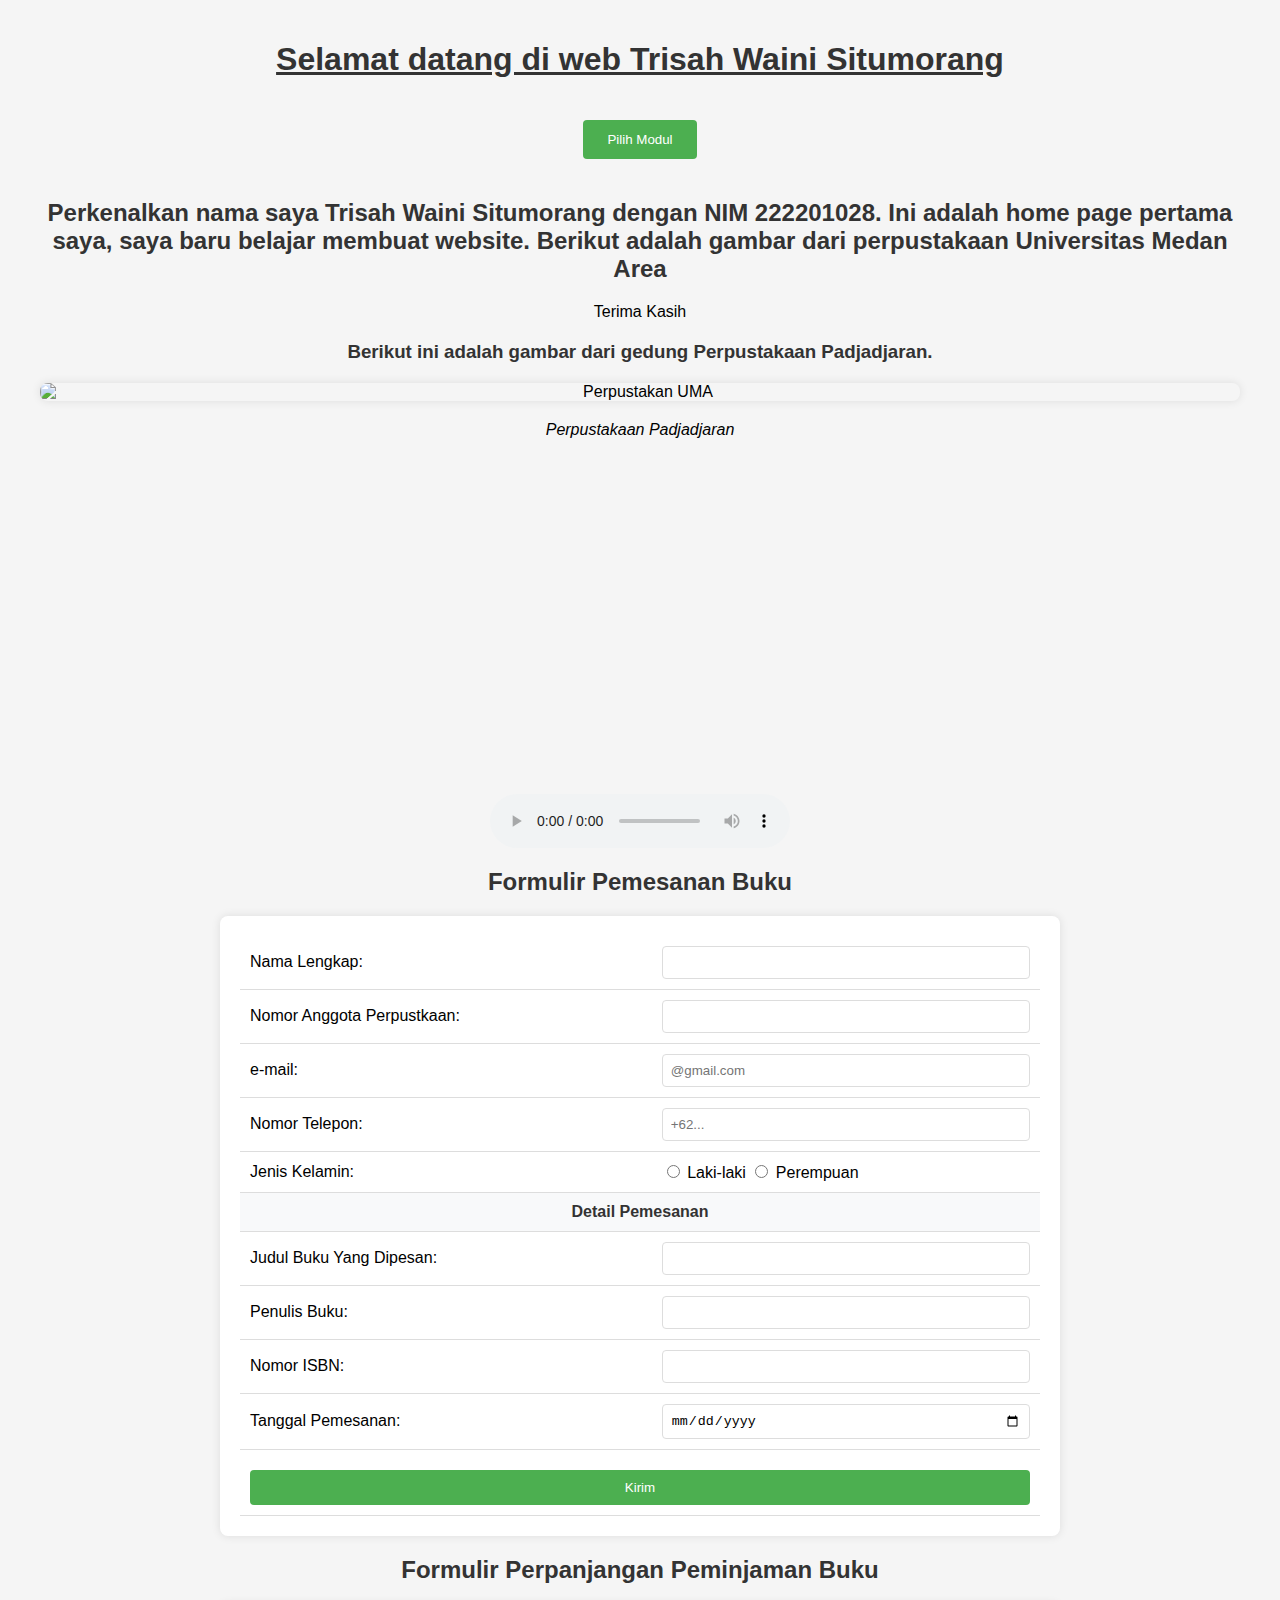
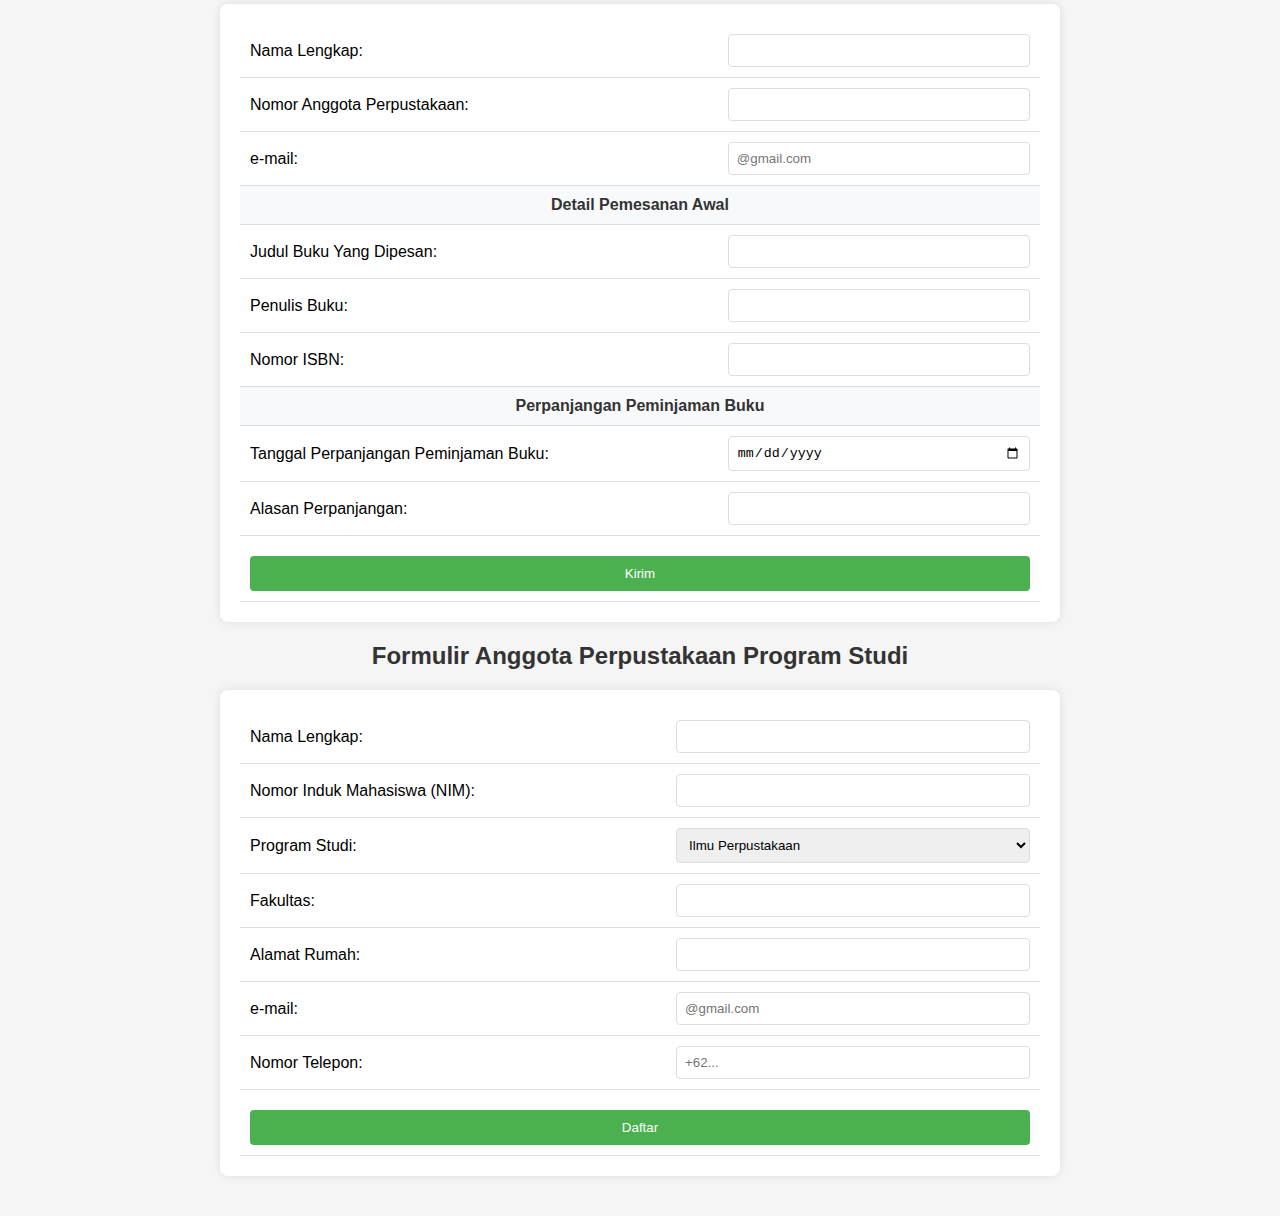
==== index.html @ 6c04b11e "Rename indeks.html to index.html" ====
<!DOCTYPE html>
<html lang="id">
<head>
    <meta charset="UTF-8">
    <style>
        body {
            font-family: Arial, sans-serif;
            max-width: 1200px;
            margin: 0 auto;
            padding: 20px;
            background-color: #f5f5f5;
        }

        h1, h2, h3, h4 {
            color: #333;
            text-align: center;
        }

        img {
            max-width: 100%;
            height: auto;
            display: block;
            margin: 20px auto;
            border-radius: 8px;
            box-shadow: 0 0 10px rgba(0,0,0,0.1);
        }

        iframe, audio {
            display: block;
            margin: 20px auto;
        }

        form {
            background-color: white;
            padding: 20px;
            border-radius: 8px;
            box-shadow: 0 0 10px rgba(0,0,0,0.1);
            margin: 20px auto;
            max-width: 800px;
        }

        table {
            width: 100%;
            border-collapse: collapse;
        }

        td, th {
            padding: 10px;
            border-bottom: 1px solid #ddd;
        }

        input[type="text"],
        input[type="password"],
        input[type="email"],
        input[type="number"],
        input[type="date"],
        select {
            width: 100%;
            padding: 8px;
            border: 1px solid #ddd;
            border-radius: 4px;
            box-sizing: border-box;
        }

        input[type="submit"] {
            background-color: #4CAF50;
            color: white;
            padding: 10px 20px;
            border: none;
            border-radius: 4px;
            cursor: pointer;
            width: 100%;
            margin-top: 10px;
        }

        input[type="submit"]:hover {
            background-color: #45a049;
        }

        .radio-group {
            display: flex;
            gap: 20px;
        }

        th[colspan="2"] {
            background-color: #f8f9fa;
            color: #333;
            text-align: center;
        }

        .container {
            width: 100%;
            max-width: 1200px;
            margin: 0 auto;
            text-align: center;
        }

        p {
            text-align: center;
            margin: 20px 0;
        }

        form {
            text-align: left;
            width: 100%;
            max-width: 800px;
            margin: 20px auto;
        }

        /* Tambahkan style untuk dropdown */
        .dropdown {
            position: relative;
            display: inline-block;
            margin: 20px 0;
        }

        .dropbtn {
            background-color: #4CAF50;
            color: white;
            padding: 12px 24px;
            border: none;
            border-radius: 4px;
            cursor: pointer;
        }

        .dropdown-content {
            display: none;
            position: absolute;
            background-color: #f9f9f9;
            min-width: 160px;
            box-shadow: 0px 8px 16px 0px rgba(0,0,0,0.2);
            z-index: 1;
            border-radius: 4px;
        }

        .dropdown-content a {
            color: black;
            padding: 12px 16px;
            text-decoration: none;
            display: block;
        }

        .dropdown-content a:hover {
            background-color: #f1f1f1;
            border-radius: 4px;
        }

        .dropdown:hover .dropdown-content {
            display: block;
        }

        .dropdown:hover .dropbtn {
            background-color: #45a049;
        }
    </style>
</head>
<body>
    <div class="container">
        <h1><u>Selamat datang di web Trisah Waini Situmorang</u></h1>
        
        <div class="dropdown">
            <button class="dropbtn">Pilih Modul</button>
            <div class="dropdown-content">
                <a href="modul4.html">Modul 4</a>
                <a href="modul5.html">Modul 5</a>
                <a href="modul6.html">Modul 6</a>
            </div>
        </div>
        
        <h2>Perkenalkan nama saya Trisah Waini Situmorang dengan NIM 222201028. Ini adalah home page pertama saya, saya baru belajar membuat website. Berikut adalah gambar dari perpustakaan Universitas Medan Area</h2>
        
        <p>Terima Kasih</p>
        
        <h3>Berikut ini adalah gambar dari gedung Perpustakaan Padjadjaran.</h3>
        
        <img src="https://uma.ac.id/asset/foto_statis/perpustakaan-uma.JPG" alt="Perpustakan UMA">
        
        <p><i>Perpustakaan Padjadjaran</i></p>
        
        <iframe width="560" height="315" src="https://www.youtube.com/embed/VNnEdT5eKw0?si=j8-yDd8M9oHz9BJK" title="YouTube video player" frameborder="0" allow="accelerometer; autoplay; clipboard-write; encrypted-media; gyroscope; picture-in-picture; web-share" referrerpolicy="strict-origin-when-cross-origin" allowfullscreen></iframe>
        
        <p>
            <audio controls>
                <source src="Mighfar Suganda - Gemuruh Riuh (Official Lyric Video) _ Final 4K Version.mp3" type="audio/mpeg">
            </audio>
        </p>
        
        <h2>Formulir Pemesanan Buku</h2>
        <form>
            <table>
                <tr>
                    <td>Nama Lengkap:</td>
                    <td><input type="text" /></td>
                </tr>
                <tr>
                    <td>Nomor Anggota Perpustkaan:</td>
                    <td><input type="password" /></td>
                </tr>
                <tr>
                    <td>e-mail:</td>
                    <td><input type="email" name="email" placeholder="@gmail.com" /></td>
                </tr>
                <tr>
                    <td>Nomor Telepon:</td>
                    <td><input type="number" name="Nomor Telepon" placeholder="+62..." /></td>
                </tr>
                <tr>
                    <td>Jenis Kelamin:</td>
                    <td>
                        <label><input type="radio" name="jenis_kelamin" value="laki-laki" /> Laki-laki</label>
                        <label><input type="radio" name="jenis_kelamin" value="perempuan" /> Perempuan</label>
                    </td>
                </tr>
                <tr>
                    <th colspan="2">Detail Pemesanan</th>
                </tr>
                <tr>
                    <td>Judul Buku Yang Dipesan:</td>
                    <td><input type="text" name="Judul Buku" /></td>
                </tr>
                <tr>
                    <td>Penulis Buku:</td>
                    <td><input type="text" name="Penulis Buku" /></td>
                </tr>
                <tr>
                    <td>Nomor ISBN:</td>
                    <td><input type="number" name="Nomor ISBN" /></td>
                </tr>
                <tr>
                    <td>Tanggal Pemesanan:</td>
                    <td><input type="date" name="Tanggal Pemesanan" /></td>
                </tr>
                <tr>
                    <td colspan="2">
                        <input type="submit" name="submit" value="Kirim" />
                    </td>
                </tr>
            </table>
        </form>
        
        <h2>Formulir Perpanjangan Peminjaman Buku</h2>
        <form>
            <table>
                <tr>
                    <td>Nama Lengkap:</td>
                    <td><input type="text" /></td>
                </tr>
                <tr>
                    <td>Nomor Anggota Perpustakaan:</td>
                    <td><input type="password" /></td>
                </tr>
                <tr>
                    <td>e-mail:</td>
                    <td><input type="email" name="email" placeholder="@gmail.com" /></td>
                </tr>
                <tr>
                    <th colspan="2">Detail Pemesanan Awal</th>
                </tr>
                <tr>
                    <td>Judul Buku Yang Dipesan:</td>
                    <td><input type="text" name="Judul Buku" /></td>
                </tr>
                <tr>
                    <td>Penulis Buku:</td>
                    <td><input type="text" name="Penulis Buku" /></td>
                </tr>
                <tr>
                    <td>Nomor ISBN:</td>
                    <td><input type="number" name="Nomor ISBN" /></td>
                </tr>
                <tr>
                    <th colspan="2">Perpanjangan Peminjaman Buku</th>
                </tr>
                <tr>
                    <td>Tanggal Perpanjangan Peminjaman Buku:</td>
                    <td><input type="date" name="Tanggal Perpanjang Peminjaman Buku" /></td>
                </tr>
                <tr>
                    <td>Alasan Perpanjangan:</td>
                    <td><input type="text" name="Alasan Perpanjangan" /></td>
                </tr>
                <tr>
                    <td colspan="2">
                        <input type="submit" name="submit" value="Kirim" />
                    </td>
                </tr>
            </table>
        </form>
        <h2>Formulir Anggota Perpustakaan Program Studi</h2>
        <form>
            <table>
                <tr>
                    <td>Nama Lengkap:</td>
                    <td><input type="text" /></td>
                </tr>
                <tr>
                    <td>Nomor Induk Mahasiswa (NIM):</td>
                    <td><input type="text" name="NIM" /></td>
                </tr>
                <tr>
                    <td>Program Studi:</td>
                    <td>
                        <select name="prodi">
                            <option value="ilmu perpustakaan">Ilmu Perpustakaan</option>
                            <option value="informatika">Informatika</option>
                            <option value="manajemen">Manajemen</option>
                            <option value="akuntansi">Akuntansi</option>
                        </select>
                    </td>
                </tr>
                <tr>
                    <td>Fakultas:</td>
                    <td><input type="text" name="fakultas" /></td>
                </tr>
                <tr>
                    <td>Alamat Rumah:</td>
                    <td><input type="text" name="alamat" /></td>
                </tr>
                <tr>
                    <td>e-mail:</td>
                    <td><input type="email" name="email" placeholder="@gmail.com" /></td>
                </tr>
                <tr>
                    <td>Nomor Telepon:</td>
                    <td><input type="number" name="telepon" placeholder="+62..." /></td>
                </tr>
                <tr>
                    <td colspan="2">
                        <input type="submit" value="Daftar" />
                    </td>
                </tr>
            </table>
        </form>
    </div>
</body>
</html>
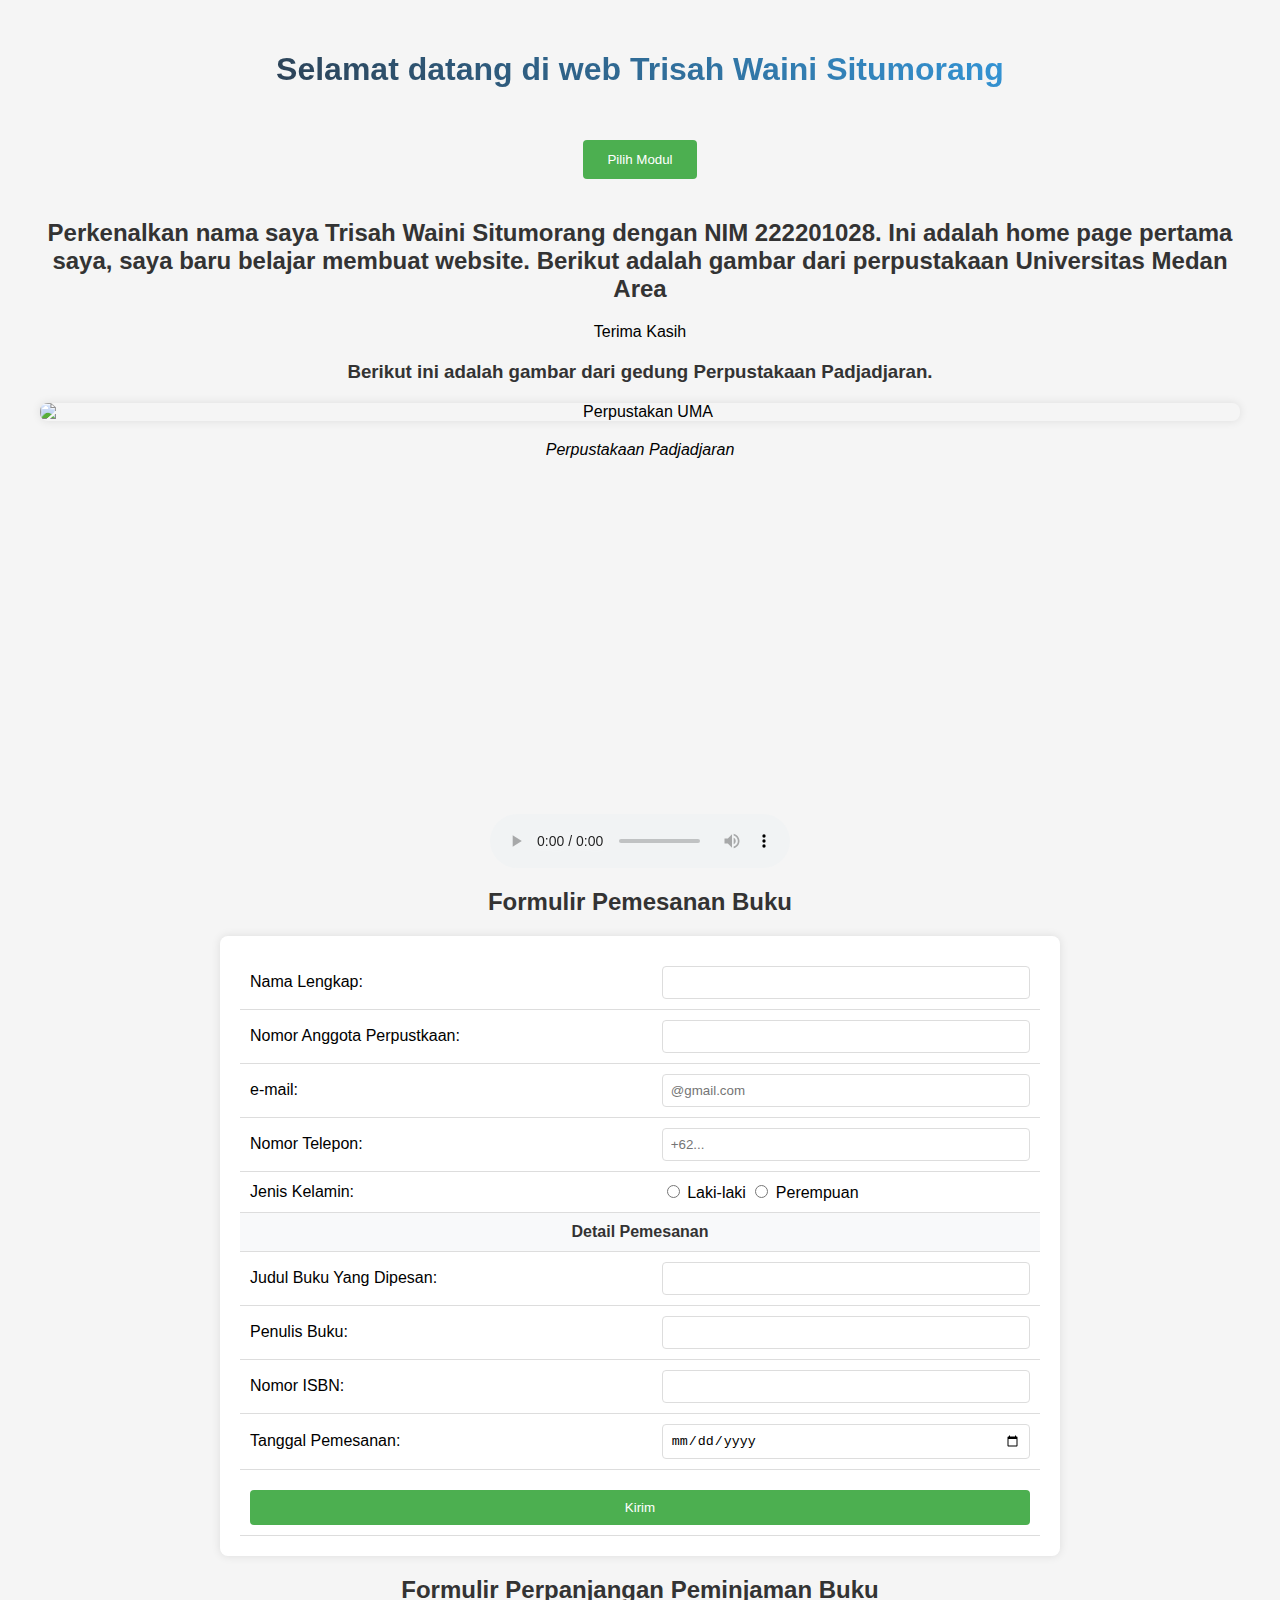
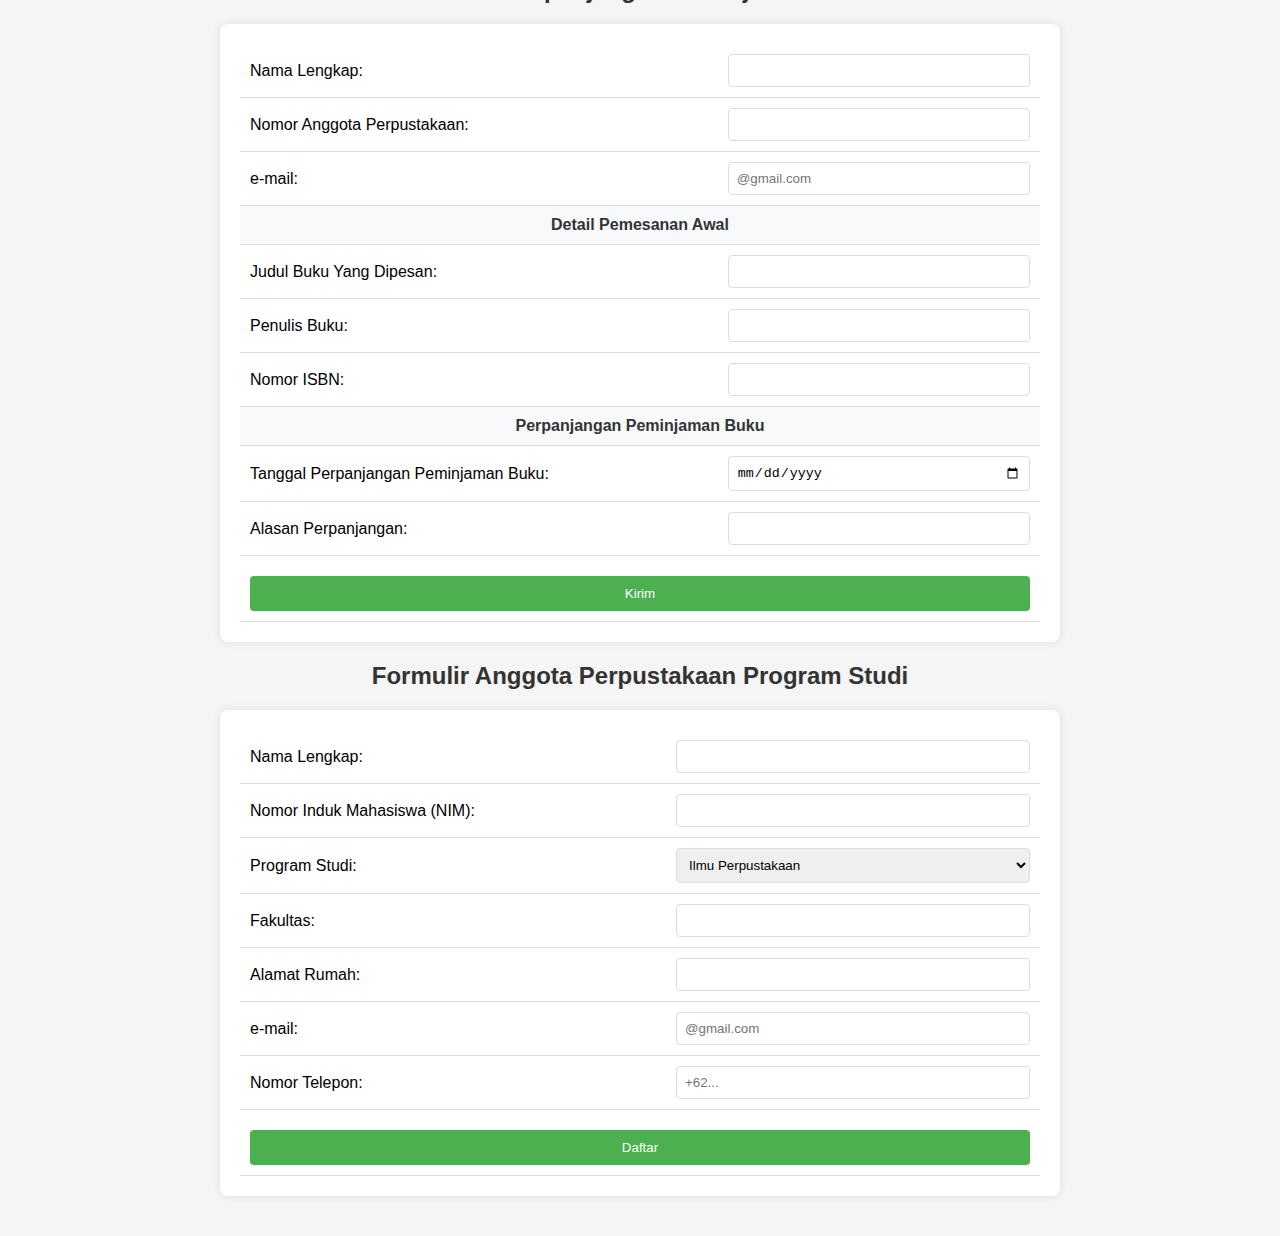
==== commit a59e18a9: "Update index.html" ====
--- a/index.html
+++ b/index.html
@@ -152,11 +152,63 @@
         .dropdown:hover .dropbtn {
             background-color: #45a049;
         }
+
+        /* Animasi untuk judul */
+        .animated-title {
+            animation: fadeInDown 1.2s ease-out;
+            position: relative;
+            display: inline-block;
+            background: linear-gradient(45deg, #2c3e50, #3498db);
+            -webkit-background-clip: text;
+            background-clip: text;
+            color: transparent;
+            padding: 10px 20px;
+            text-decoration: none; /* Menghapus underline bawaan */
+        }
+
+        .animated-title::after {
+            content: '';
+            position: absolute;
+            bottom: 0;
+            left: 0;
+            width: 100%;
+            height: 3px;
+            background: linear-gradient(90deg, #2c3e50, #3498db);
+            animation: borderSlide 1.5s ease-out forwards;
+            transform: scaleX(0);
+            transform-origin: left;
+        }
+
+        @keyframes fadeInDown {
+            0% {
+                opacity: 0;
+                transform: translateY(-30px);
+            }
+            100% {
+                opacity: 1;
+                transform: translateY(0);
+            }
+        }
+
+        @keyframes borderSlide {
+            0% {
+                transform: scaleX(0);
+            }
+            100% {
+                transform: scaleX(1);
+            }
+        }
+
+        /* Tambahan animasi hover */
+        .animated-title:hover {
+            transform: scale(1.05);
+            transition: transform 0.3s ease;
+        }
     </style>
 </head>
 <body>
     <div class="container">
-        <h1><u>Selamat datang di web Trisah Waini Situmorang</u></h1>
+        <h1><span class="animated-title">Selamat datang di web Trisah Waini Situmorang</span></h1>
         
         <div class="dropdown">
             <button class="dropbtn">Pilih Modul</button>
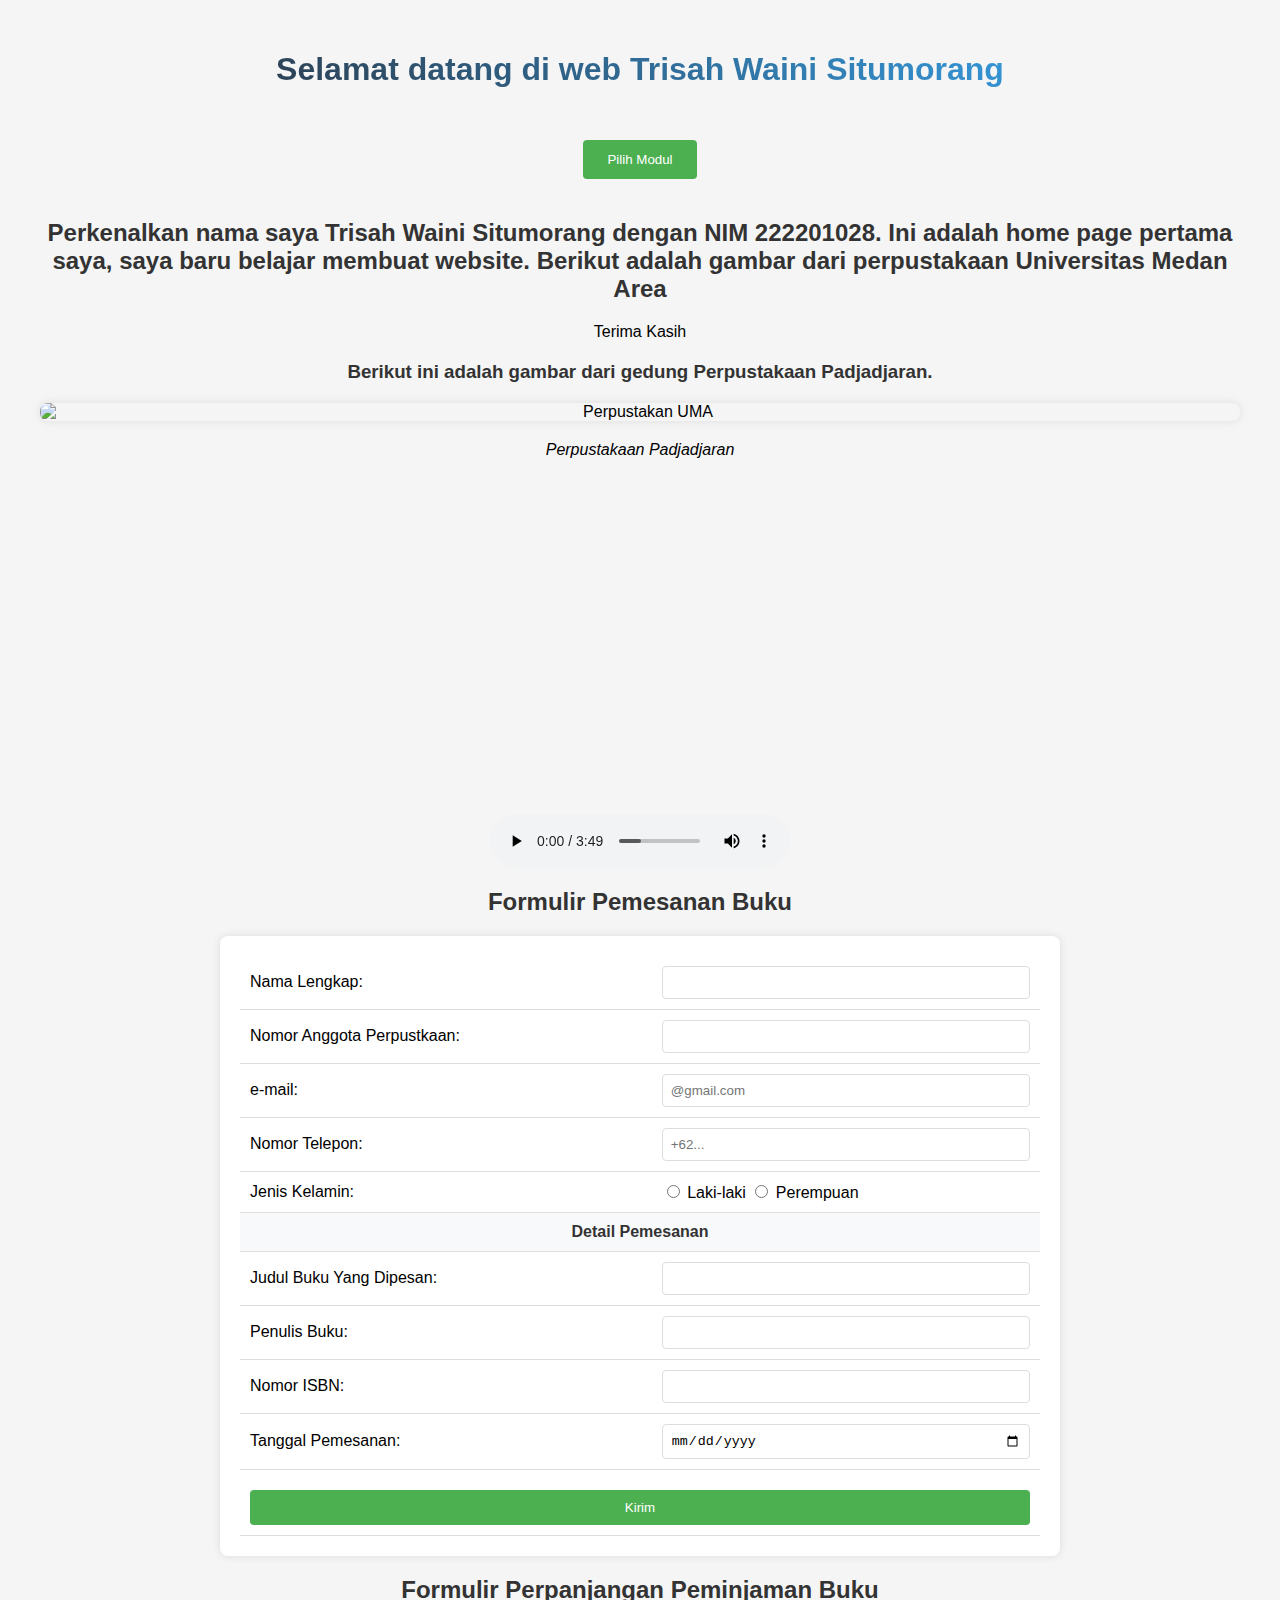
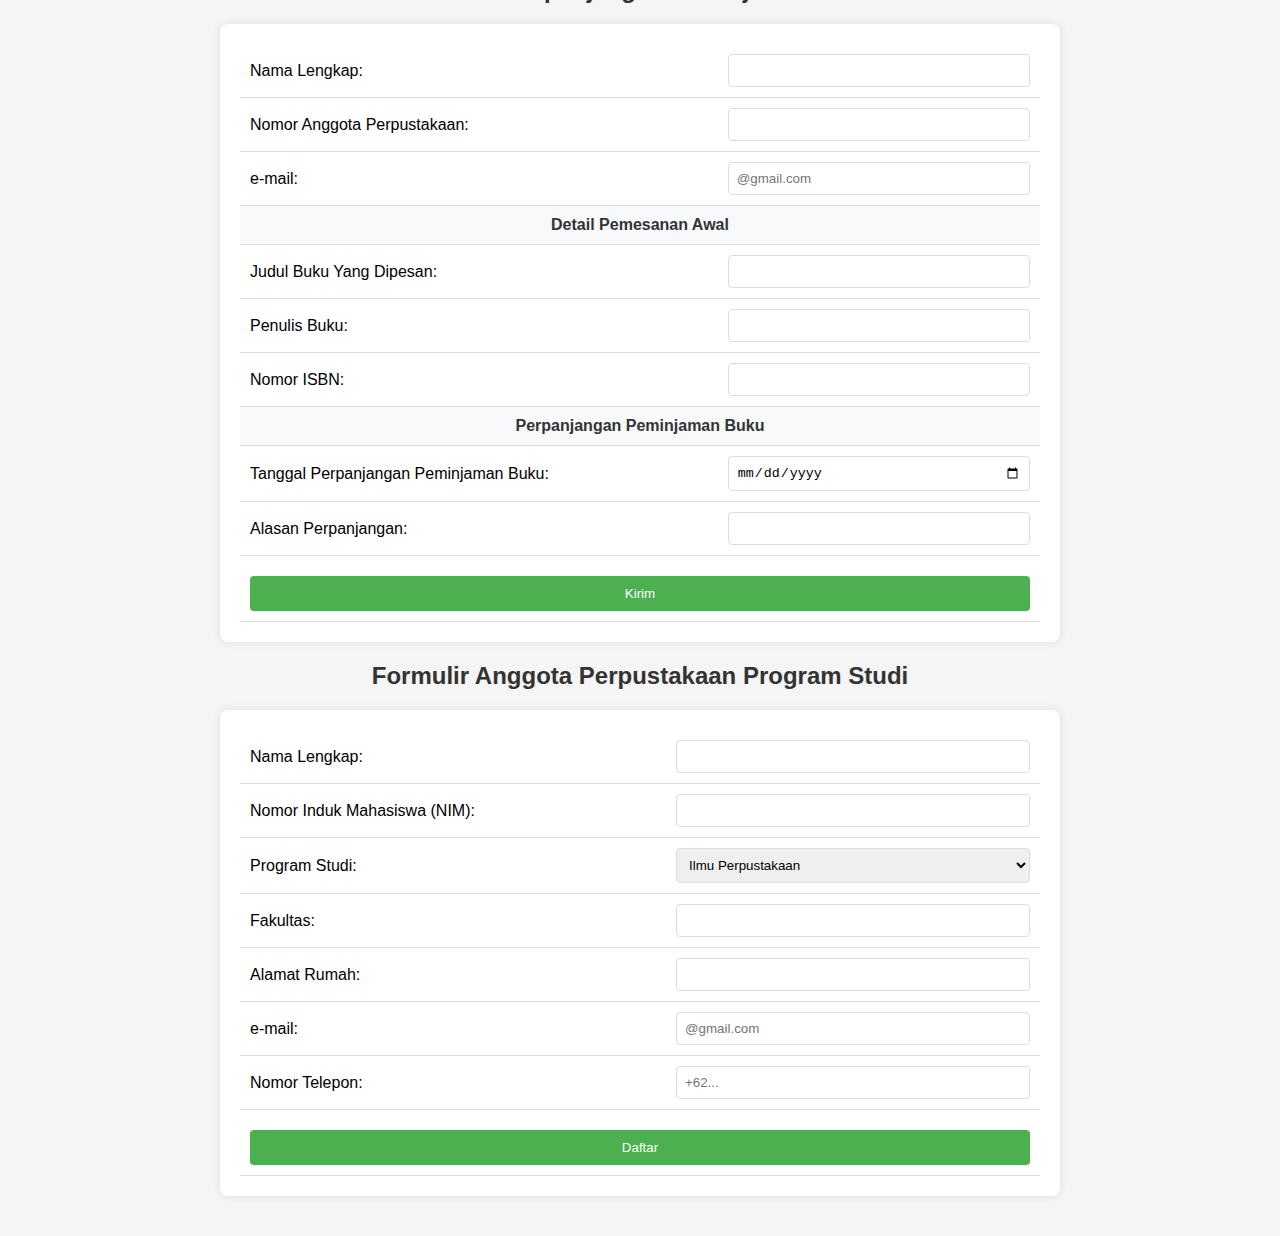
==== commit e41c9beb: "Update index.html" ====
--- a/index.html
+++ b/index.html
@@ -233,7 +233,7 @@
         
         <p>
             <audio controls>
-                <source src="Mighfar Suganda - Gemuruh Riuh (Official Lyric Video) _ Final 4K Version.mp3" type="audio/mpeg">
+                <source src="bahan/Bernadya.mp3" type="audio/mpeg">
             </audio>
         </p>
         
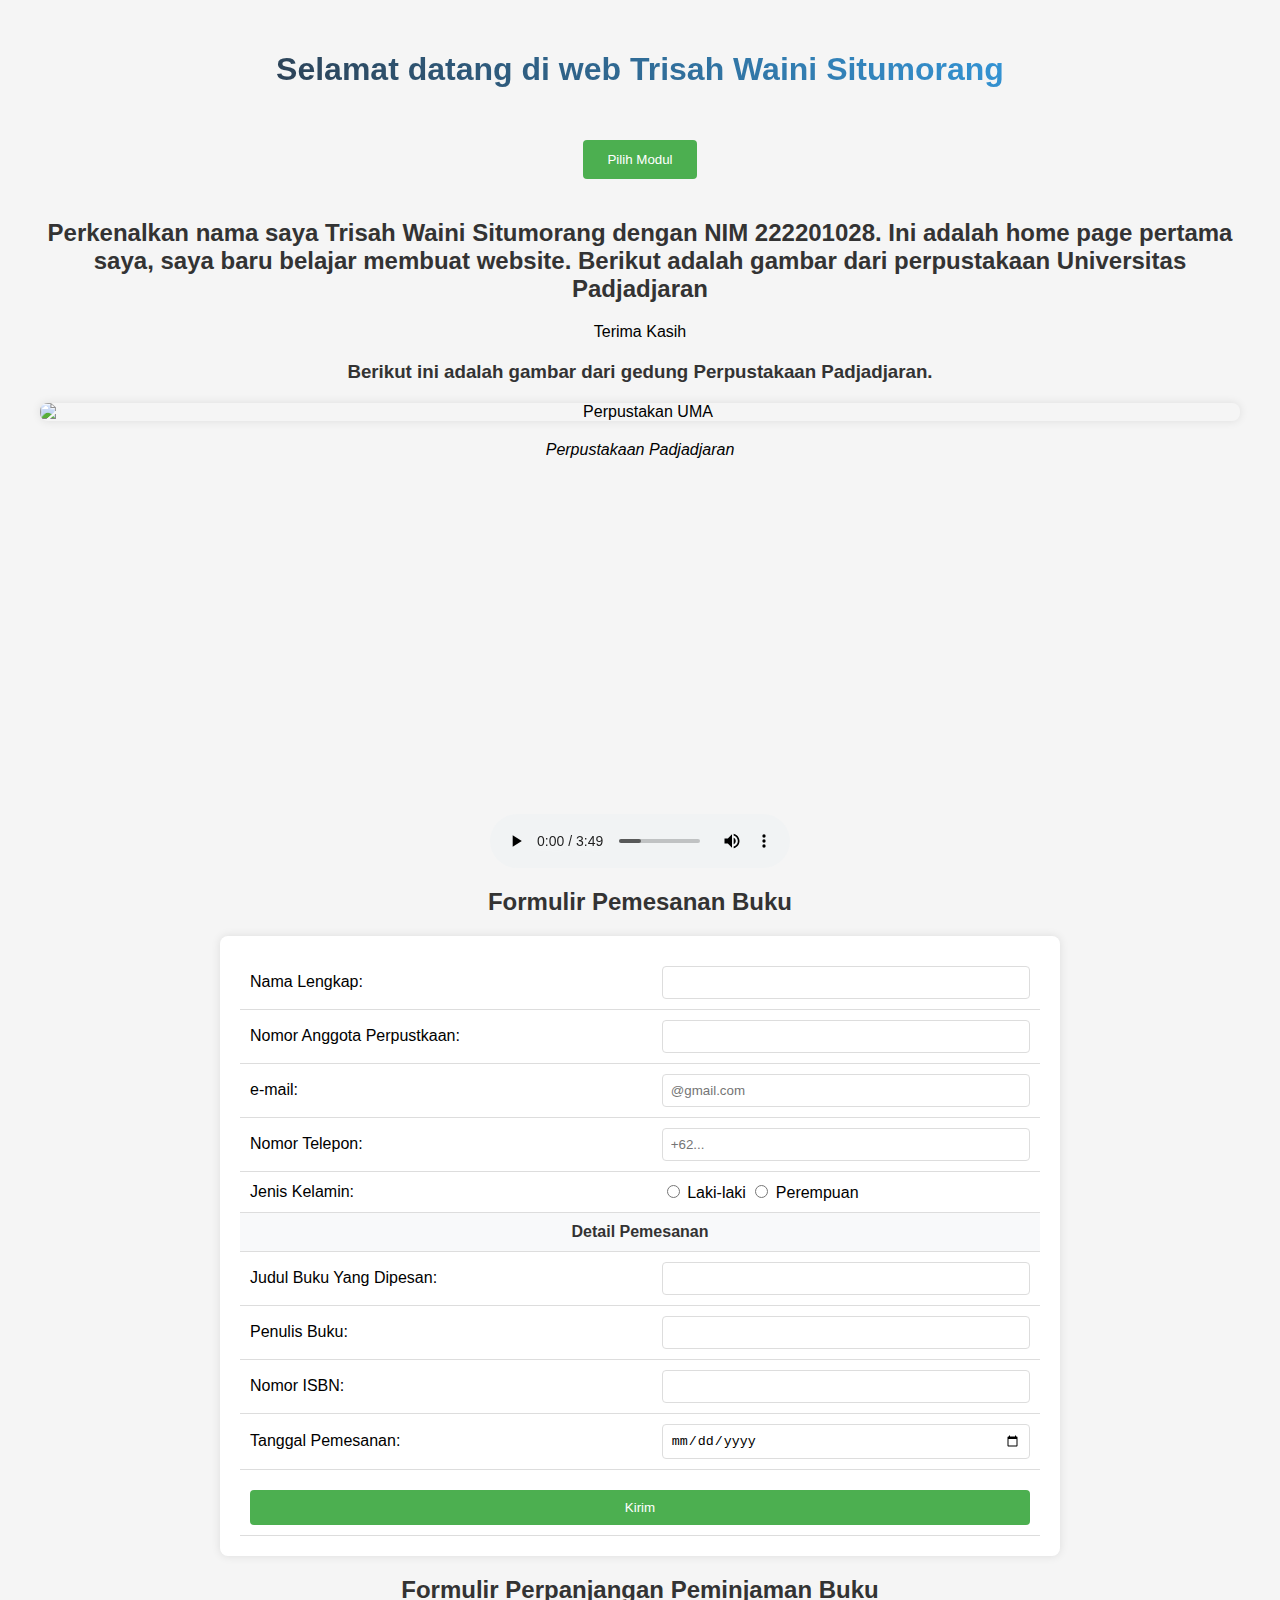
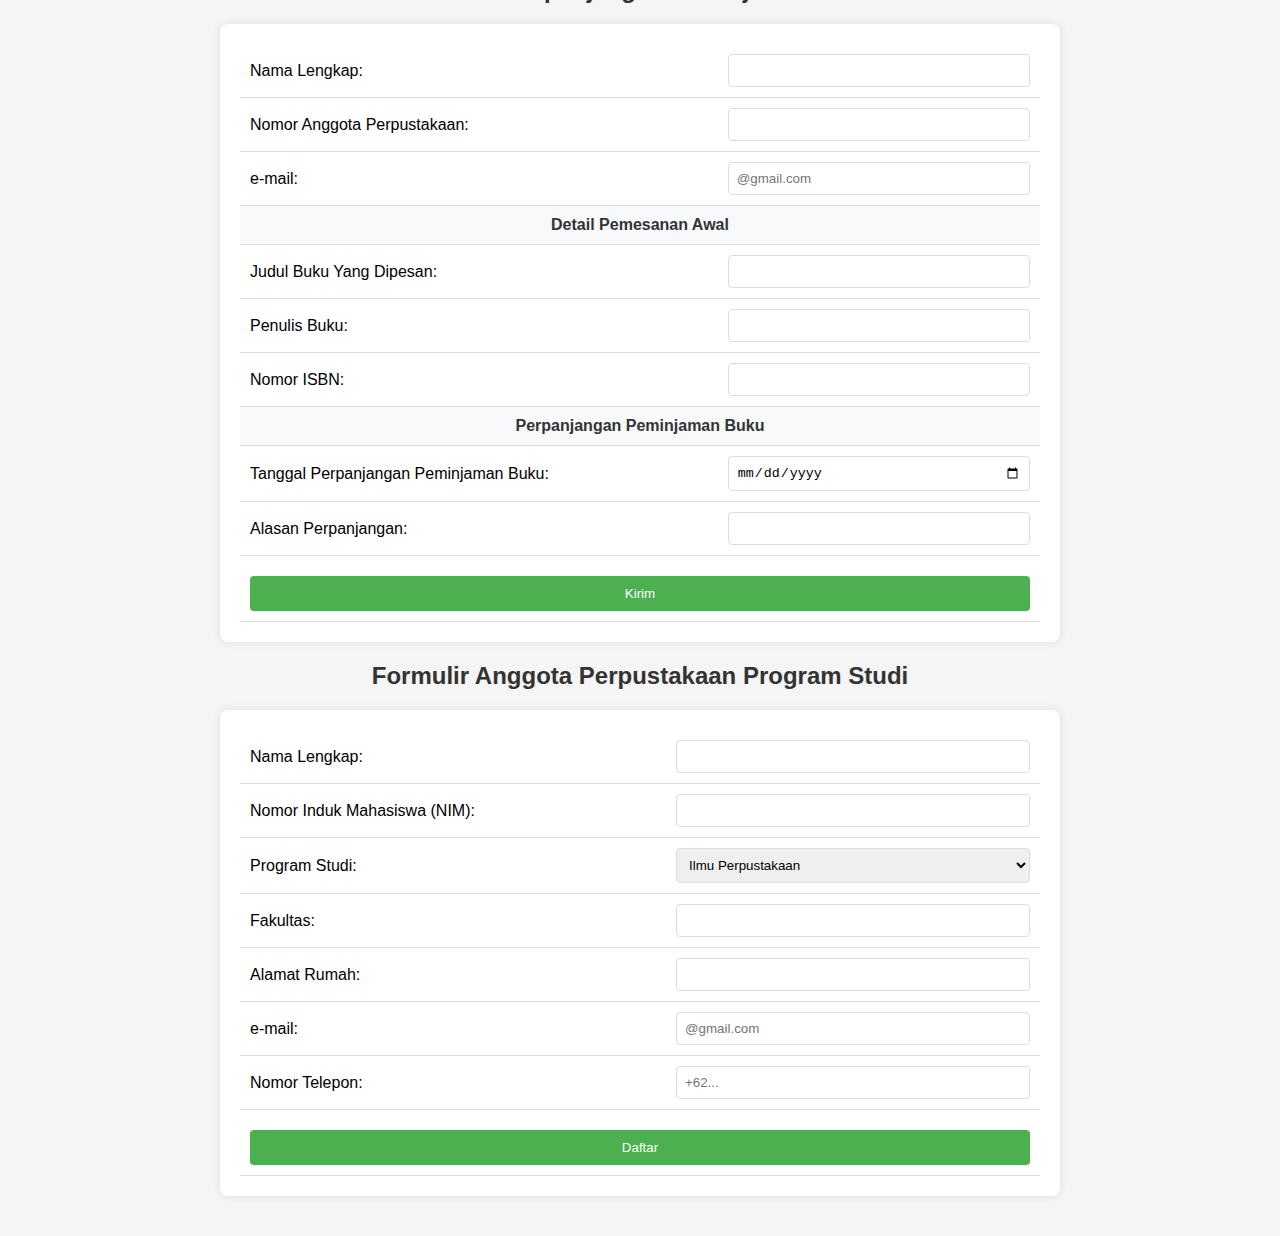
==== commit ee784b4a: "Update index.html" ====
--- a/index.html
+++ b/index.html
@@ -219,7 +219,7 @@
             </div>
         </div>
         
-        <h2>Perkenalkan nama saya Trisah Waini Situmorang dengan NIM 222201028. Ini adalah home page pertama saya, saya baru belajar membuat website. Berikut adalah gambar dari perpustakaan Universitas Medan Area</h2>
+        <h2>Perkenalkan nama saya Trisah Waini Situmorang dengan NIM 222201028. Ini adalah home page pertama saya, saya baru belajar membuat website. Berikut adalah gambar dari perpustakaan Universitas Padjadjaran</h2>
         
         <p>Terima Kasih</p>
         
@@ -229,7 +229,7 @@
         
         <p><i>Perpustakaan Padjadjaran</i></p>
         
-        <iframe width="560" height="315" src="https://www.youtube.com/embed/VNnEdT5eKw0?si=j8-yDd8M9oHz9BJK" title="YouTube video player" frameborder="0" allow="accelerometer; autoplay; clipboard-write; encrypted-media; gyroscope; picture-in-picture; web-share" referrerpolicy="strict-origin-when-cross-origin" allowfullscreen></iframe>
+        <iframe width="560" height="315" src="https://www.youtube.com/embed/yBZ7bwtqzgA?si=yhBYfmu3QyNi0YPi" title="YouTube video player" frameborder="0" allow="accelerometer; autoplay; clipboard-write; encrypted-media; gyroscope; picture-in-picture; web-share" referrerpolicy="strict-origin-when-cross-origin" allowfullscreen></iframe>
         
         <p>
             <audio controls>
